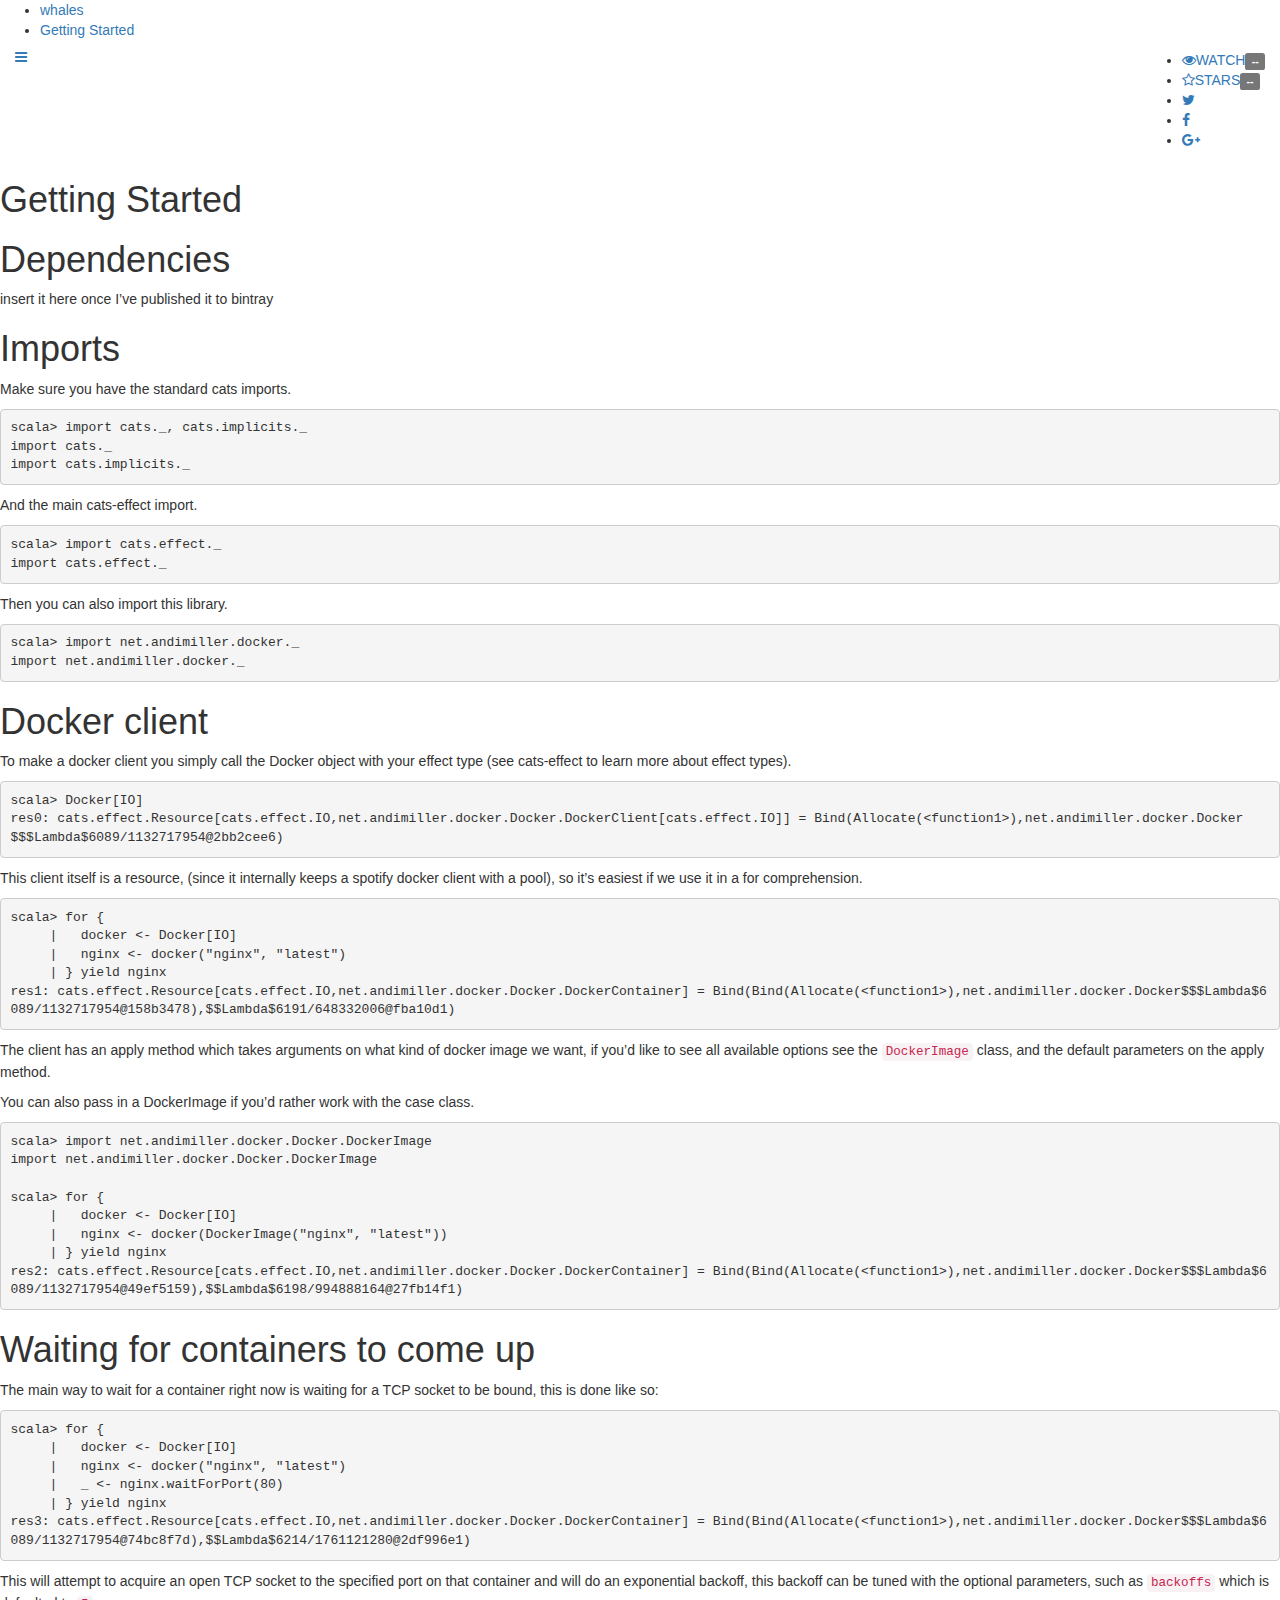
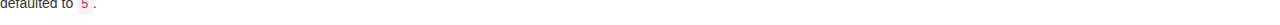
==== getting-started.html @ 912d6c2e "updated site" ====
<html><head><title>whales: Getting Started</title><meta charset="utf-8" /><meta http-equiv="X-UA-Compatible" content="IE=edge,chrome=1" /><meta name="viewport" content="width=device-width, initial-scale=1.0" /><meta name="author" content="Andi Miller" /><meta name="description" content="Cats-based Docker Client" /><meta name="og:image" content="/whales/img/poster.png" /><meta name="image" property="og:image" content="/whales/img/poster.png" /><meta name="og:title" content="whales: Getting Started" /><meta name="title" property="og:title" content="whales: Getting Started" /><meta name="og:site_name" content="whales" /><meta name="og:url" content="http://andimiller.github.io/andimiller/" /><meta name="og:type" content="website" /><meta name="og:description" content="Cats-based Docker Client" /><link rel="icon" type="image/png" href="/whales/img/favicon.png" /><meta name="twitter:title" content="whales: Getting Started" /><meta name="twitter:image" content="http://andimiller.github.io//whales/img/poster.png" /><meta name="twitter:description" content="Cats-based Docker Client" /><meta name="twitter:card" content="summary_large_image" /><link rel="icon" type="image/png" sizes="16x16" href="/whales/img/favicon16x16.png" /><link rel="icon" type="image/png" sizes="24x24" href="/whales/img/favicon24x24.png" /><link rel="icon" type="image/png" sizes="32x32" href="/whales/img/favicon32x32.png" /><link rel="icon" type="image/png" sizes="48x48" href="/whales/img/favicon48x48.png" /><link rel="icon" type="image/png" sizes="57x57" href="/whales/img/favicon57x57.png" /><link rel="icon" type="image/png" sizes="60x60" href="/whales/img/favicon60x60.png" /><link rel="icon" type="image/png" sizes="64x64" href="/whales/img/favicon64x64.png" /><link rel="icon" type="image/png" sizes="70x70" href="/whales/img/favicon70x70.png" /><link rel="icon" type="image/png" sizes="72x72" href="/whales/img/favicon72x72.png" /><link rel="icon" type="image/png" sizes="76x76" href="/whales/img/favicon76x76.png" /><link rel="icon" type="image/png" sizes="96x96" href="/whales/img/favicon96x96.png" /><link rel="icon" type="image/png" sizes="114x114" href="/whales/img/favicon114x114.png" /><link rel="icon" type="image/png" sizes="120x120" href="/whales/img/favicon120x120.png" /><link rel="icon" type="image/png" sizes="128x128" href="/whales/img/favicon128x128.png" /><link rel="icon" type="image/png" sizes="144x144" href="/whales/img/favicon144x144.png" /><link rel="icon" type="image/png" sizes="150x150" href="/whales/img/favicon150x150.png" /><link rel="icon" type="image/png" sizes="152x152" href="/whales/img/favicon152x152.png" /><link rel="icon" type="image/png" sizes="196x196" href="/whales/img/favicon196x196.png" /><link rel="icon" type="image/png" sizes="310x310" href="/whales/img/favicon310x310.png" /><link rel="icon" type="image/png" sizes="310x150" href="/whales/img/favicon310x150.png" /><link rel="stylesheet" href="https://maxcdn.bootstrapcdn.com/bootstrap/3.3.7/css/bootstrap.min.css" /><link rel="stylesheet" href="https://maxcdn.bootstrapcdn.com/font-awesome/4.7.0/css/font-awesome.min.css" /><link rel="stylesheet" href="/whales/highlight/styles/default.css" /><link rel="stylesheet" href="/whales/css/style.css" /><link rel="stylesheet" href="/whales/css/palette.css" /><link rel="stylesheet" href="/whales/css/codemirror.css" /><link rel="stylesheet" href="/whales/css/override.css" /><link rel="stylesheet" href="/whales/css/toc.css" /></head><body class="docs"><div id="wrapper"><div id="sidebar-wrapper"><ul id="sidebar" class="sidebar-nav"><li class="sidebar-brand"><a href="/whales/" class="brand"><div class="brand-wrapper"><span>whales</span></div></a></li> <li><a href="/whales/getting-started.html" class=" active ">Getting Started</a></li></ul></div><div id="page-content-wrapper"><div class="nav"><div class="container-fluid"><div class="row"><div class="col-lg-12"><div class="action-menu pull-left clearfix"><a href="#menu-toggle" id="menu-toggle"><i class="fa fa-bars" aria-hidden="true"></i></a></div><ul class="pull-right"><li id="gh-eyes-item" class="hidden-xs"><a href="https://github.com/andimiller/whales"><i class="fa fa-eye"></i><span>WATCH<span id="eyes" class="label label-default">--</span></span></a></li><li id="gh-stars-item" class="hidden-xs"><a href="https://github.com/andimiller/whales"><i class="fa fa-star-o"></i><span>STARS<span id="stars" class="label label-default">--</span></span></a></li><li><a href="#" onclick="shareSiteTwitter('whales Cats-based Docker Client');"><i class="fa fa-twitter"></i></a></li><li><a href="#" onclick="shareSiteFacebook('whales Cats-based Docker Client');"><i class="fa fa-facebook"></i></a></li><li><a href="#" onclick="shareSiteGoogle();"><i class="fa fa-google-plus"></i></a></li></ul></div></div></div></div><div id="content" data-github-owner="andimiller" data-github-repo="whales"><div class="content-wrapper"><section><h1>Getting Started</h1>

<nav role="navigation" id="toc"></nav>

<h1 id="dependencies">Dependencies</h1>

<p>insert it here once I’ve published it to bintray</p>

<h1 id="imports">Imports</h1>

<p>Make sure you have the standard cats imports.</p>

<div class="language-scala highlighter-rouge"><div class="highlight"><pre class="highlight"><code><span class="n">scala</span><span class="o">&gt;</span> <span class="k">import</span> <span class="nn">cats._</span><span class="o">,</span> <span class="n">cats</span><span class="o">.</span><span class="n">implicits</span><span class="o">.</span><span class="k">_</span>
<span class="k">import</span> <span class="nn">cats._</span>
<span class="k">import</span> <span class="nn">cats.implicits._</span>
</code></pre></div></div>

<p>And the main cats-effect import.</p>

<div class="language-scala highlighter-rouge"><div class="highlight"><pre class="highlight"><code><span class="n">scala</span><span class="o">&gt;</span> <span class="k">import</span> <span class="nn">cats.effect._</span>
<span class="k">import</span> <span class="nn">cats.effect._</span>
</code></pre></div></div>

<p>Then you can also import this library.</p>

<div class="language-scala highlighter-rouge"><div class="highlight"><pre class="highlight"><code><span class="n">scala</span><span class="o">&gt;</span> <span class="k">import</span> <span class="nn">net.andimiller.docker._</span>
<span class="k">import</span> <span class="nn">net.andimiller.docker._</span>
</code></pre></div></div>

<h1 id="docker-client">Docker client</h1>

<p>To make a docker client you simply call the Docker object with your effect type (see cats-effect to learn more about effect types).</p>

<div class="language-scala highlighter-rouge"><div class="highlight"><pre class="highlight"><code><span class="n">scala</span><span class="o">&gt;</span> <span class="nc">Docker</span><span class="o">[</span><span class="kt">IO</span><span class="o">]</span>
<span class="n">res0</span><span class="k">:</span> <span class="kt">cats.effect.Resource</span><span class="o">[</span><span class="kt">cats.effect.IO</span>,<span class="kt">net.andimiller.docker.Docker.DockerClient</span><span class="o">[</span><span class="kt">cats.effect.IO</span><span class="o">]]</span> <span class="k">=</span> <span class="nc">Bind</span><span class="o">(</span><span class="nc">Allocate</span><span class="o">(&lt;</span><span class="n">function1</span><span class="o">&gt;),</span><span class="n">net</span><span class="o">.</span><span class="n">andimiller</span><span class="o">.</span><span class="n">docker</span><span class="o">.</span><span class="nc">Docker$$$Lambda$6089</span><span class="o">/</span><span class="mi">1132717954</span><span class="k">@</span><span class="mi">2</span><span class="n">bb2cee6</span><span class="o">)</span>
</code></pre></div></div>

<p>This client itself is a resource, (since it internally keeps a spotify docker client with a pool), so it’s easiest if we use it in a for comprehension.</p>

<div class="language-scala highlighter-rouge"><div class="highlight"><pre class="highlight"><code><span class="n">scala</span><span class="o">&gt;</span> <span class="k">for</span> <span class="o">{</span>
     <span class="o">|</span>   <span class="n">docker</span> <span class="k">&lt;-</span> <span class="nc">Docker</span><span class="o">[</span><span class="kt">IO</span><span class="o">]</span>
     <span class="o">|</span>   <span class="n">nginx</span> <span class="k">&lt;-</span> <span class="n">docker</span><span class="o">(</span><span class="s">"nginx"</span><span class="o">,</span> <span class="s">"latest"</span><span class="o">)</span>
     <span class="o">|</span> <span class="o">}</span> <span class="k">yield</span> <span class="n">nginx</span>
<span class="n">res1</span><span class="k">:</span> <span class="kt">cats.effect.Resource</span><span class="o">[</span><span class="kt">cats.effect.IO</span>,<span class="kt">net.andimiller.docker.Docker.DockerContainer</span><span class="o">]</span> <span class="k">=</span> <span class="nc">Bind</span><span class="o">(</span><span class="nc">Bind</span><span class="o">(</span><span class="nc">Allocate</span><span class="o">(&lt;</span><span class="n">function1</span><span class="o">&gt;),</span><span class="n">net</span><span class="o">.</span><span class="n">andimiller</span><span class="o">.</span><span class="n">docker</span><span class="o">.</span><span class="nc">Docker$$$Lambda$6089</span><span class="o">/</span><span class="mi">1132717954</span><span class="k">@</span><span class="mi">158</span><span class="n">b3478</span><span class="o">),</span><span class="nc">$$Lambda$6191</span><span class="o">/</span><span class="mi">648332006</span><span class="nd">@fba10d1</span><span class="o">)</span>
</code></pre></div></div>

<p>The client has an apply method which takes arguments on what kind of docker image we want, if you’d like to see all available options see the <code class="highlighter-rouge">DockerImage</code> class, and the default parameters on the apply method.</p>

<p>You can also pass in a DockerImage if you’d rather work with the case class.</p>

<div class="language-scala highlighter-rouge"><div class="highlight"><pre class="highlight"><code><span class="n">scala</span><span class="o">&gt;</span> <span class="k">import</span> <span class="nn">net.andimiller.docker.Docker.DockerImage</span>
<span class="k">import</span> <span class="nn">net.andimiller.docker.Docker.DockerImage</span>

<span class="n">scala</span><span class="o">&gt;</span> <span class="k">for</span> <span class="o">{</span>
     <span class="o">|</span>   <span class="n">docker</span> <span class="k">&lt;-</span> <span class="nc">Docker</span><span class="o">[</span><span class="kt">IO</span><span class="o">]</span>
     <span class="o">|</span>   <span class="n">nginx</span> <span class="k">&lt;-</span> <span class="n">docker</span><span class="o">(</span><span class="nc">DockerImage</span><span class="o">(</span><span class="s">"nginx"</span><span class="o">,</span> <span class="s">"latest"</span><span class="o">))</span>
     <span class="o">|</span> <span class="o">}</span> <span class="k">yield</span> <span class="n">nginx</span>
<span class="n">res2</span><span class="k">:</span> <span class="kt">cats.effect.Resource</span><span class="o">[</span><span class="kt">cats.effect.IO</span>,<span class="kt">net.andimiller.docker.Docker.DockerContainer</span><span class="o">]</span> <span class="k">=</span> <span class="nc">Bind</span><span class="o">(</span><span class="nc">Bind</span><span class="o">(</span><span class="nc">Allocate</span><span class="o">(&lt;</span><span class="n">function1</span><span class="o">&gt;),</span><span class="n">net</span><span class="o">.</span><span class="n">andimiller</span><span class="o">.</span><span class="n">docker</span><span class="o">.</span><span class="nc">Docker$$$Lambda$6089</span><span class="o">/</span><span class="mi">1132717954</span><span class="k">@</span><span class="mi">49</span><span class="n">ef5159</span><span class="o">),</span><span class="nc">$$Lambda$6198</span><span class="o">/</span><span class="mi">994888164</span><span class="k">@</span><span class="mf">27f</span><span class="n">b14f1</span><span class="o">)</span>
</code></pre></div></div>

<h1 id="waiting-for-containers-to-come-up">Waiting for containers to come up</h1>

<p>The main way to wait for a container right now is waiting for a TCP socket to be bound, this is done like so:</p>

<div class="language-scala highlighter-rouge"><div class="highlight"><pre class="highlight"><code><span class="n">scala</span><span class="o">&gt;</span> <span class="k">for</span> <span class="o">{</span>
     <span class="o">|</span>   <span class="n">docker</span> <span class="k">&lt;-</span> <span class="nc">Docker</span><span class="o">[</span><span class="kt">IO</span><span class="o">]</span>
     <span class="o">|</span>   <span class="n">nginx</span> <span class="k">&lt;-</span> <span class="n">docker</span><span class="o">(</span><span class="s">"nginx"</span><span class="o">,</span> <span class="s">"latest"</span><span class="o">)</span>
     <span class="o">|</span>   <span class="k">_</span> <span class="k">&lt;-</span> <span class="n">nginx</span><span class="o">.</span><span class="n">waitForPort</span><span class="o">(</span><span class="mi">80</span><span class="o">)</span>
     <span class="o">|</span> <span class="o">}</span> <span class="k">yield</span> <span class="n">nginx</span>
<span class="n">res3</span><span class="k">:</span> <span class="kt">cats.effect.Resource</span><span class="o">[</span><span class="kt">cats.effect.IO</span>,<span class="kt">net.andimiller.docker.Docker.DockerContainer</span><span class="o">]</span> <span class="k">=</span> <span class="nc">Bind</span><span class="o">(</span><span class="nc">Bind</span><span class="o">(</span><span class="nc">Allocate</span><span class="o">(&lt;</span><span class="n">function1</span><span class="o">&gt;),</span><span class="n">net</span><span class="o">.</span><span class="n">andimiller</span><span class="o">.</span><span class="n">docker</span><span class="o">.</span><span class="nc">Docker$$$Lambda$6089</span><span class="o">/</span><span class="mi">1132717954</span><span class="k">@</span><span class="mi">74</span><span class="n">bc8f7d</span><span class="o">),</span><span class="nc">$$Lambda$6214</span><span class="o">/</span><span class="mi">1761121280</span><span class="k">@</span><span class="mf">2d</span><span class="n">f996e1</span><span class="o">)</span>
</code></pre></div></div>

<p>This will attempt to acquire an open TCP socket to the specified port on that container and will do an exponential backoff, this backoff can be tuned with the optional parameters, such as <code class="highlighter-rouge">backoffs</code> which is defaulted to <code class="highlighter-rouge">5</code>.</p>


<link rel="stylesheet" type="text/css" href="/whales/css/toc.css"></link>
<script type="text/javascript" src="/whales/js/toc.js"></script>
</section></div></div></div></div><script src="https://cdnjs.cloudflare.com/ajax/libs/jquery/1.11.3/jquery.min.js"></script><script src="https://cdnjs.cloudflare.com/ajax/libs/twitter-bootstrap/3.3.7/js/bootstrap.min.js"></script><script src="/whales/highlight/highlight.pack.js"></script><script>hljs.configure({languages:['scala','java','bash']});
hljs.initHighlighting();
              </script><script src="/whales/js/toc.js"></script><script>((window.gitter = {}).chat = {}).options = {
room: 'andimiller/whales'};</script><script src="https://sidecar.gitter.im/dist/sidecar.v1.js"></script><script src="/whales/js/main.js"></script></body></html>
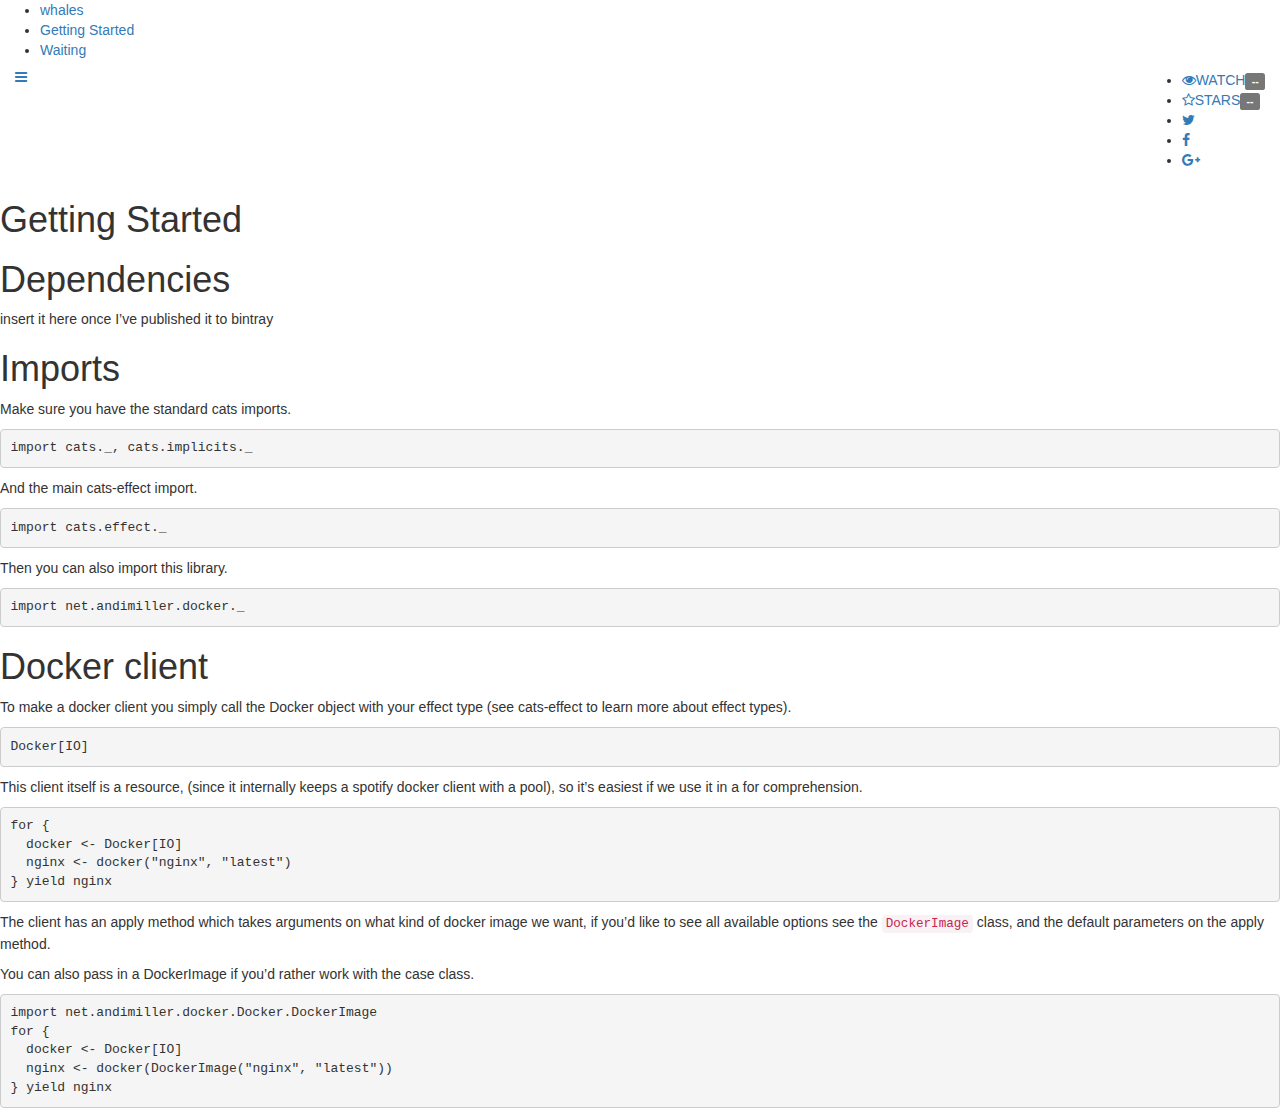
==== commit a9bae668: "updated site" ====
--- a/getting-started.html
+++ b/getting-started.html
@@ -1,4 +1,4 @@
-<html><head><title>whales: Getting Started</title><meta charset="utf-8" /><meta http-equiv="X-UA-Compatible" content="IE=edge,chrome=1" /><meta name="viewport" content="width=device-width, initial-scale=1.0" /><meta name="author" content="Andi Miller" /><meta name="description" content="Cats-based Docker Client" /><meta name="og:image" content="/whales/img/poster.png" /><meta name="image" property="og:image" content="/whales/img/poster.png" /><meta name="og:title" content="whales: Getting Started" /><meta name="title" property="og:title" content="whales: Getting Started" /><meta name="og:site_name" content="whales" /><meta name="og:url" content="http://andimiller.github.io/andimiller/" /><meta name="og:type" content="website" /><meta name="og:description" content="Cats-based Docker Client" /><link rel="icon" type="image/png" href="/whales/img/favicon.png" /><meta name="twitter:title" content="whales: Getting Started" /><meta name="twitter:image" content="http://andimiller.github.io//whales/img/poster.png" /><meta name="twitter:description" content="Cats-based Docker Client" /><meta name="twitter:card" content="summary_large_image" /><link rel="icon" type="image/png" sizes="16x16" href="/whales/img/favicon16x16.png" /><link rel="icon" type="image/png" sizes="24x24" href="/whales/img/favicon24x24.png" /><link rel="icon" type="image/png" sizes="32x32" href="/whales/img/favicon32x32.png" /><link rel="icon" type="image/png" sizes="48x48" href="/whales/img/favicon48x48.png" /><link rel="icon" type="image/png" sizes="57x57" href="/whales/img/favicon57x57.png" /><link rel="icon" type="image/png" sizes="60x60" href="/whales/img/favicon60x60.png" /><link rel="icon" type="image/png" sizes="64x64" href="/whales/img/favicon64x64.png" /><link rel="icon" type="image/png" sizes="70x70" href="/whales/img/favicon70x70.png" /><link rel="icon" type="image/png" sizes="72x72" href="/whales/img/favicon72x72.png" /><link rel="icon" type="image/png" sizes="76x76" href="/whales/img/favicon76x76.png" /><link rel="icon" type="image/png" sizes="96x96" href="/whales/img/favicon96x96.png" /><link rel="icon" type="image/png" sizes="114x114" href="/whales/img/favicon114x114.png" /><link rel="icon" type="image/png" sizes="120x120" href="/whales/img/favicon120x120.png" /><link rel="icon" type="image/png" sizes="128x128" href="/whales/img/favicon128x128.png" /><link rel="icon" type="image/png" sizes="144x144" href="/whales/img/favicon144x144.png" /><link rel="icon" type="image/png" sizes="150x150" href="/whales/img/favicon150x150.png" /><link rel="icon" type="image/png" sizes="152x152" href="/whales/img/favicon152x152.png" /><link rel="icon" type="image/png" sizes="196x196" href="/whales/img/favicon196x196.png" /><link rel="icon" type="image/png" sizes="310x310" href="/whales/img/favicon310x310.png" /><link rel="icon" type="image/png" sizes="310x150" href="/whales/img/favicon310x150.png" /><link rel="stylesheet" href="https://maxcdn.bootstrapcdn.com/bootstrap/3.3.7/css/bootstrap.min.css" /><link rel="stylesheet" href="https://maxcdn.bootstrapcdn.com/font-awesome/4.7.0/css/font-awesome.min.css" /><link rel="stylesheet" href="/whales/highlight/styles/default.css" /><link rel="stylesheet" href="/whales/css/style.css" /><link rel="stylesheet" href="/whales/css/palette.css" /><link rel="stylesheet" href="/whales/css/codemirror.css" /><link rel="stylesheet" href="/whales/css/override.css" /><link rel="stylesheet" href="/whales/css/toc.css" /></head><body class="docs"><div id="wrapper"><div id="sidebar-wrapper"><ul id="sidebar" class="sidebar-nav"><li class="sidebar-brand"><a href="/whales/" class="brand"><div class="brand-wrapper"><span>whales</span></div></a></li> <li><a href="/whales/getting-started.html" class=" active ">Getting Started</a></li></ul></div><div id="page-content-wrapper"><div class="nav"><div class="container-fluid"><div class="row"><div class="col-lg-12"><div class="action-menu pull-left clearfix"><a href="#menu-toggle" id="menu-toggle"><i class="fa fa-bars" aria-hidden="true"></i></a></div><ul class="pull-right"><li id="gh-eyes-item" class="hidden-xs"><a href="https://github.com/andimiller/whales"><i class="fa fa-eye"></i><span>WATCH<span id="eyes" class="label label-default">--</span></span></a></li><li id="gh-stars-item" class="hidden-xs"><a href="https://github.com/andimiller/whales"><i class="fa fa-star-o"></i><span>STARS<span id="stars" class="label label-default">--</span></span></a></li><li><a href="#" onclick="shareSiteTwitter('whales Cats-based Docker Client');"><i class="fa fa-twitter"></i></a></li><li><a href="#" onclick="shareSiteFacebook('whales Cats-based Docker Client');"><i class="fa fa-facebook"></i></a></li><li><a href="#" onclick="shareSiteGoogle();"><i class="fa fa-google-plus"></i></a></li></ul></div></div></div></div><div id="content" data-github-owner="andimiller" data-github-repo="whales"><div class="content-wrapper"><section><h1>Getting Started</h1>
+<html><head><title>whales: Getting Started</title><meta charset="utf-8" /><meta http-equiv="X-UA-Compatible" content="IE=edge,chrome=1" /><meta name="viewport" content="width=device-width, initial-scale=1.0" /><meta name="author" content="Andi Miller" /><meta name="description" content="Cats-based Docker Client" /><meta name="og:image" content="/whales/img/poster.png" /><meta name="image" property="og:image" content="/whales/img/poster.png" /><meta name="og:title" content="whales: Getting Started" /><meta name="title" property="og:title" content="whales: Getting Started" /><meta name="og:site_name" content="whales" /><meta name="og:url" content="http://andimiller.github.io/andimiller/" /><meta name="og:type" content="website" /><meta name="og:description" content="Cats-based Docker Client" /><link rel="icon" type="image/png" href="/whales/img/favicon.png" /><meta name="twitter:title" content="whales: Getting Started" /><meta name="twitter:image" content="http://andimiller.github.io//whales/img/poster.png" /><meta name="twitter:description" content="Cats-based Docker Client" /><meta name="twitter:card" content="summary_large_image" /><link rel="icon" type="image/png" sizes="16x16" href="/whales/img/favicon16x16.png" /><link rel="icon" type="image/png" sizes="24x24" href="/whales/img/favicon24x24.png" /><link rel="icon" type="image/png" sizes="32x32" href="/whales/img/favicon32x32.png" /><link rel="icon" type="image/png" sizes="48x48" href="/whales/img/favicon48x48.png" /><link rel="icon" type="image/png" sizes="57x57" href="/whales/img/favicon57x57.png" /><link rel="icon" type="image/png" sizes="60x60" href="/whales/img/favicon60x60.png" /><link rel="icon" type="image/png" sizes="64x64" href="/whales/img/favicon64x64.png" /><link rel="icon" type="image/png" sizes="70x70" href="/whales/img/favicon70x70.png" /><link rel="icon" type="image/png" sizes="72x72" href="/whales/img/favicon72x72.png" /><link rel="icon" type="image/png" sizes="76x76" href="/whales/img/favicon76x76.png" /><link rel="icon" type="image/png" sizes="96x96" href="/whales/img/favicon96x96.png" /><link rel="icon" type="image/png" sizes="114x114" href="/whales/img/favicon114x114.png" /><link rel="icon" type="image/png" sizes="120x120" href="/whales/img/favicon120x120.png" /><link rel="icon" type="image/png" sizes="128x128" href="/whales/img/favicon128x128.png" /><link rel="icon" type="image/png" sizes="144x144" href="/whales/img/favicon144x144.png" /><link rel="icon" type="image/png" sizes="150x150" href="/whales/img/favicon150x150.png" /><link rel="icon" type="image/png" sizes="152x152" href="/whales/img/favicon152x152.png" /><link rel="icon" type="image/png" sizes="196x196" href="/whales/img/favicon196x196.png" /><link rel="icon" type="image/png" sizes="310x310" href="/whales/img/favicon310x310.png" /><link rel="icon" type="image/png" sizes="310x150" href="/whales/img/favicon310x150.png" /><link rel="stylesheet" href="https://maxcdn.bootstrapcdn.com/bootstrap/3.3.7/css/bootstrap.min.css" /><link rel="stylesheet" href="https://maxcdn.bootstrapcdn.com/font-awesome/4.7.0/css/font-awesome.min.css" /><link rel="stylesheet" href="/whales/highlight/styles/default.css" /><link rel="stylesheet" href="/whales/css/style.css" /><link rel="stylesheet" href="/whales/css/palette.css" /><link rel="stylesheet" href="/whales/css/codemirror.css" /><link rel="stylesheet" href="/whales/css/override.css" /><link rel="stylesheet" href="/whales/css/toc.css" /></head><body class="docs"><div id="wrapper"><div id="sidebar-wrapper"><ul id="sidebar" class="sidebar-nav"><li class="sidebar-brand"><a href="/whales/" class="brand"><div class="brand-wrapper"><span>whales</span></div></a></li> <li><a href="/whales/getting-started.html" class=" active ">Getting Started</a></li> <li><a href="/whales/waiting.html" class="">Waiting</a></li></ul></div><div id="page-content-wrapper"><div class="nav"><div class="container-fluid"><div class="row"><div class="col-lg-12"><div class="action-menu pull-left clearfix"><a href="#menu-toggle" id="menu-toggle"><i class="fa fa-bars" aria-hidden="true"></i></a></div><ul class="pull-right"><li id="gh-eyes-item" class="hidden-xs"><a href="https://github.com/andimiller/whales"><i class="fa fa-eye"></i><span>WATCH<span id="eyes" class="label label-default">--</span></span></a></li><li id="gh-stars-item" class="hidden-xs"><a href="https://github.com/andimiller/whales"><i class="fa fa-star-o"></i><span>STARS<span id="stars" class="label label-default">--</span></span></a></li><li><a href="#" onclick="shareSiteTwitter('whales Cats-based Docker Client');"><i class="fa fa-twitter"></i></a></li><li><a href="#" onclick="shareSiteFacebook('whales Cats-based Docker Client');"><i class="fa fa-facebook"></i></a></li><li><a href="#" onclick="shareSiteGoogle();"><i class="fa fa-google-plus"></i></a></li></ul></div></div></div></div><div id="content" data-github-owner="andimiller" data-github-repo="whales"><div class="content-wrapper"><section><h1>Getting Started</h1>
 
 <nav role="navigation" id="toc"></nav>
 
@@ -10,67 +10,44 @@
 
 <p>Make sure you have the standard cats imports.</p>
 
-<div class="language-scala highlighter-rouge"><div class="highlight"><pre class="highlight"><code><span class="n">scala</span><span class="o">&gt;</span> <span class="k">import</span> <span class="nn">cats._</span><span class="o">,</span> <span class="n">cats</span><span class="o">.</span><span class="n">implicits</span><span class="o">.</span><span class="k">_</span>
-<span class="k">import</span> <span class="nn">cats._</span>
-<span class="k">import</span> <span class="nn">cats.implicits._</span>
+<div class="language-scala highlighter-rouge"><div class="highlight"><pre class="highlight"><code><span class="k">import</span> <span class="nn">cats._</span><span class="o">,</span> <span class="n">cats</span><span class="o">.</span><span class="n">implicits</span><span class="o">.</span><span class="k">_</span>
 </code></pre></div></div>
 
 <p>And the main cats-effect import.</p>
 
-<div class="language-scala highlighter-rouge"><div class="highlight"><pre class="highlight"><code><span class="n">scala</span><span class="o">&gt;</span> <span class="k">import</span> <span class="nn">cats.effect._</span>
-<span class="k">import</span> <span class="nn">cats.effect._</span>
+<div class="language-scala highlighter-rouge"><div class="highlight"><pre class="highlight"><code><span class="k">import</span> <span class="nn">cats.effect._</span>
 </code></pre></div></div>
 
 <p>Then you can also import this library.</p>
 
-<div class="language-scala highlighter-rouge"><div class="highlight"><pre class="highlight"><code><span class="n">scala</span><span class="o">&gt;</span> <span class="k">import</span> <span class="nn">net.andimiller.docker._</span>
-<span class="k">import</span> <span class="nn">net.andimiller.docker._</span>
+<div class="language-scala highlighter-rouge"><div class="highlight"><pre class="highlight"><code><span class="k">import</span> <span class="nn">net.andimiller.docker._</span>
 </code></pre></div></div>
 
 <h1 id="docker-client">Docker client</h1>
 
 <p>To make a docker client you simply call the Docker object with your effect type (see cats-effect to learn more about effect types).</p>
 
-<div class="language-scala highlighter-rouge"><div class="highlight"><pre class="highlight"><code><span class="n">scala</span><span class="o">&gt;</span> <span class="nc">Docker</span><span class="o">[</span><span class="kt">IO</span><span class="o">]</span>
-<span class="n">res0</span><span class="k">:</span> <span class="kt">cats.effect.Resource</span><span class="o">[</span><span class="kt">cats.effect.IO</span>,<span class="kt">net.andimiller.docker.Docker.DockerClient</span><span class="o">[</span><span class="kt">cats.effect.IO</span><span class="o">]]</span> <span class="k">=</span> <span class="nc">Bind</span><span class="o">(</span><span class="nc">Allocate</span><span class="o">(&lt;</span><span class="n">function1</span><span class="o">&gt;),</span><span class="n">net</span><span class="o">.</span><span class="n">andimiller</span><span class="o">.</span><span class="n">docker</span><span class="o">.</span><span class="nc">Docker$$$Lambda$6089</span><span class="o">/</span><span class="mi">1132717954</span><span class="k">@</span><span class="mi">2</span><span class="n">bb2cee6</span><span class="o">)</span>
+<div class="language-scala highlighter-rouge"><div class="highlight"><pre class="highlight"><code><span class="nc">Docker</span><span class="o">[</span><span class="kt">IO</span><span class="o">]</span>
 </code></pre></div></div>
 
 <p>This client itself is a resource, (since it internally keeps a spotify docker client with a pool), so it’s easiest if we use it in a for comprehension.</p>
 
-<div class="language-scala highlighter-rouge"><div class="highlight"><pre class="highlight"><code><span class="n">scala</span><span class="o">&gt;</span> <span class="k">for</span> <span class="o">{</span>
-     <span class="o">|</span>   <span class="n">docker</span> <span class="k">&lt;-</span> <span class="nc">Docker</span><span class="o">[</span><span class="kt">IO</span><span class="o">]</span>
-     <span class="o">|</span>   <span class="n">nginx</span> <span class="k">&lt;-</span> <span class="n">docker</span><span class="o">(</span><span class="s">"nginx"</span><span class="o">,</span> <span class="s">"latest"</span><span class="o">)</span>
-     <span class="o">|</span> <span class="o">}</span> <span class="k">yield</span> <span class="n">nginx</span>
-<span class="n">res1</span><span class="k">:</span> <span class="kt">cats.effect.Resource</span><span class="o">[</span><span class="kt">cats.effect.IO</span>,<span class="kt">net.andimiller.docker.Docker.DockerContainer</span><span class="o">]</span> <span class="k">=</span> <span class="nc">Bind</span><span class="o">(</span><span class="nc">Bind</span><span class="o">(</span><span class="nc">Allocate</span><span class="o">(&lt;</span><span class="n">function1</span><span class="o">&gt;),</span><span class="n">net</span><span class="o">.</span><span class="n">andimiller</span><span class="o">.</span><span class="n">docker</span><span class="o">.</span><span class="nc">Docker$$$Lambda$6089</span><span class="o">/</span><span class="mi">1132717954</span><span class="k">@</span><span class="mi">158</span><span class="n">b3478</span><span class="o">),</span><span class="nc">$$Lambda$6191</span><span class="o">/</span><span class="mi">648332006</span><span class="nd">@fba10d1</span><span class="o">)</span>
+<div class="language-scala highlighter-rouge"><div class="highlight"><pre class="highlight"><code><span class="k">for</span> <span class="o">{</span>
+  <span class="n">docker</span> <span class="k">&lt;-</span> <span class="nc">Docker</span><span class="o">[</span><span class="kt">IO</span><span class="o">]</span>
+  <span class="n">nginx</span> <span class="k">&lt;-</span> <span class="n">docker</span><span class="o">(</span><span class="s">"nginx"</span><span class="o">,</span> <span class="s">"latest"</span><span class="o">)</span>
+<span class="o">}</span> <span class="k">yield</span> <span class="n">nginx</span>
 </code></pre></div></div>
 
 <p>The client has an apply method which takes arguments on what kind of docker image we want, if you’d like to see all available options see the <code class="highlighter-rouge">DockerImage</code> class, and the default parameters on the apply method.</p>
 
 <p>You can also pass in a DockerImage if you’d rather work with the case class.</p>
 
-<div class="language-scala highlighter-rouge"><div class="highlight"><pre class="highlight"><code><span class="n">scala</span><span class="o">&gt;</span> <span class="k">import</span> <span class="nn">net.andimiller.docker.Docker.DockerImage</span>
-<span class="k">import</span> <span class="nn">net.andimiller.docker.Docker.DockerImage</span>
-
-<span class="n">scala</span><span class="o">&gt;</span> <span class="k">for</span> <span class="o">{</span>
-     <span class="o">|</span>   <span class="n">docker</span> <span class="k">&lt;-</span> <span class="nc">Docker</span><span class="o">[</span><span class="kt">IO</span><span class="o">]</span>
-     <span class="o">|</span>   <span class="n">nginx</span> <span class="k">&lt;-</span> <span class="n">docker</span><span class="o">(</span><span class="nc">DockerImage</span><span class="o">(</span><span class="s">"nginx"</span><span class="o">,</span> <span class="s">"latest"</span><span class="o">))</span>
-     <span class="o">|</span> <span class="o">}</span> <span class="k">yield</span> <span class="n">nginx</span>
-<span class="n">res2</span><span class="k">:</span> <span class="kt">cats.effect.Resource</span><span class="o">[</span><span class="kt">cats.effect.IO</span>,<span class="kt">net.andimiller.docker.Docker.DockerContainer</span><span class="o">]</span> <span class="k">=</span> <span class="nc">Bind</span><span class="o">(</span><span class="nc">Bind</span><span class="o">(</span><span class="nc">Allocate</span><span class="o">(&lt;</span><span class="n">function1</span><span class="o">&gt;),</span><span class="n">net</span><span class="o">.</span><span class="n">andimiller</span><span class="o">.</span><span class="n">docker</span><span class="o">.</span><span class="nc">Docker$$$Lambda$6089</span><span class="o">/</span><span class="mi">1132717954</span><span class="k">@</span><span class="mi">49</span><span class="n">ef5159</span><span class="o">),</span><span class="nc">$$Lambda$6198</span><span class="o">/</span><span class="mi">994888164</span><span class="k">@</span><span class="mf">27f</span><span class="n">b14f1</span><span class="o">)</span>
+<div class="language-scala highlighter-rouge"><div class="highlight"><pre class="highlight"><code><span class="k">import</span> <span class="nn">net.andimiller.docker.Docker.DockerImage</span>
+<span class="k">for</span> <span class="o">{</span>
+  <span class="n">docker</span> <span class="k">&lt;-</span> <span class="nc">Docker</span><span class="o">[</span><span class="kt">IO</span><span class="o">]</span>
+  <span class="n">nginx</span> <span class="k">&lt;-</span> <span class="n">docker</span><span class="o">(</span><span class="nc">DockerImage</span><span class="o">(</span><span class="s">"nginx"</span><span class="o">,</span> <span class="s">"latest"</span><span class="o">))</span>
+<span class="o">}</span> <span class="k">yield</span> <span class="n">nginx</span>
 </code></pre></div></div>
-
-<h1 id="waiting-for-containers-to-come-up">Waiting for containers to come up</h1>
-
-<p>The main way to wait for a container right now is waiting for a TCP socket to be bound, this is done like so:</p>
-
-<div class="language-scala highlighter-rouge"><div class="highlight"><pre class="highlight"><code><span class="n">scala</span><span class="o">&gt;</span> <span class="k">for</span> <span class="o">{</span>
-     <span class="o">|</span>   <span class="n">docker</span> <span class="k">&lt;-</span> <span class="nc">Docker</span><span class="o">[</span><span class="kt">IO</span><span class="o">]</span>
-     <span class="o">|</span>   <span class="n">nginx</span> <span class="k">&lt;-</span> <span class="n">docker</span><span class="o">(</span><span class="s">"nginx"</span><span class="o">,</span> <span class="s">"latest"</span><span class="o">)</span>
-     <span class="o">|</span>   <span class="k">_</span> <span class="k">&lt;-</span> <span class="n">nginx</span><span class="o">.</span><span class="n">waitForPort</span><span class="o">(</span><span class="mi">80</span><span class="o">)</span>
-     <span class="o">|</span> <span class="o">}</span> <span class="k">yield</span> <span class="n">nginx</span>
-<span class="n">res3</span><span class="k">:</span> <span class="kt">cats.effect.Resource</span><span class="o">[</span><span class="kt">cats.effect.IO</span>,<span class="kt">net.andimiller.docker.Docker.DockerContainer</span><span class="o">]</span> <span class="k">=</span> <span class="nc">Bind</span><span class="o">(</span><span class="nc">Bind</span><span class="o">(</span><span class="nc">Allocate</span><span class="o">(&lt;</span><span class="n">function1</span><span class="o">&gt;),</span><span class="n">net</span><span class="o">.</span><span class="n">andimiller</span><span class="o">.</span><span class="n">docker</span><span class="o">.</span><span class="nc">Docker$$$Lambda$6089</span><span class="o">/</span><span class="mi">1132717954</span><span class="k">@</span><span class="mi">74</span><span class="n">bc8f7d</span><span class="o">),</span><span class="nc">$$Lambda$6214</span><span class="o">/</span><span class="mi">1761121280</span><span class="k">@</span><span class="mf">2d</span><span class="n">f996e1</span><span class="o">)</span>
-</code></pre></div></div>
-
-<p>This will attempt to acquire an open TCP socket to the specified port on that container and will do an exponential backoff, this backoff can be tuned with the optional parameters, such as <code class="highlighter-rouge">backoffs</code> which is defaulted to <code class="highlighter-rouge">5</code>.</p>
 
 
 <link rel="stylesheet" type="text/css" href="/whales/css/toc.css"></link>
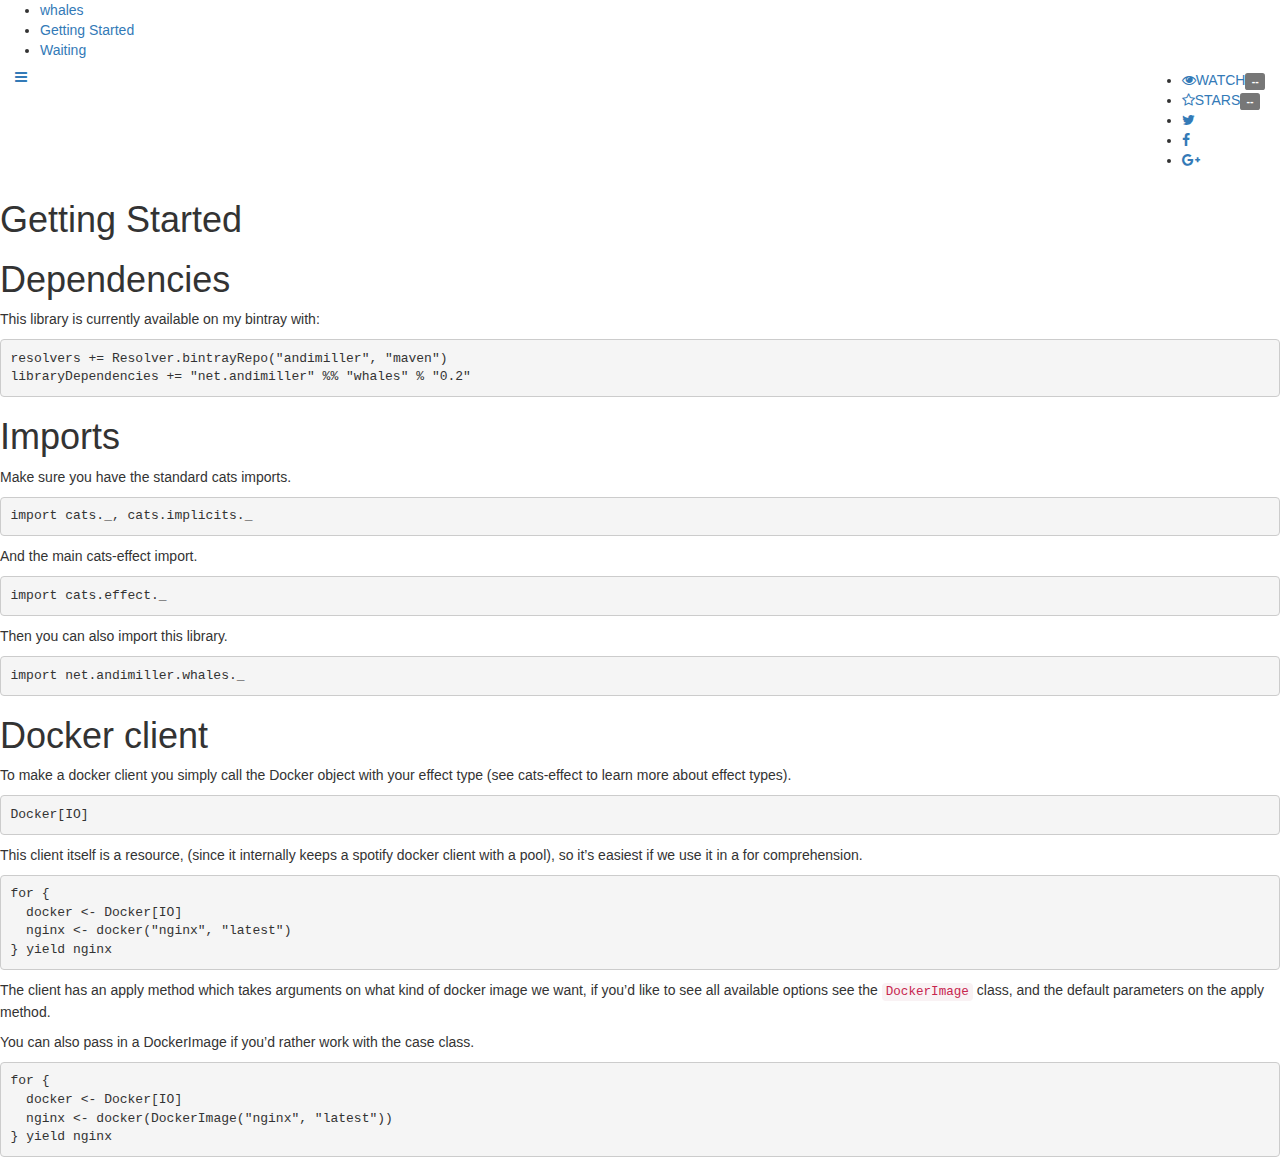
==== commit 64934962: "updated site" ====
--- a/getting-started.html
+++ b/getting-started.html
@@ -4,7 +4,11 @@
 
 <h1 id="dependencies">Dependencies</h1>
 
-<p>insert it here once I’ve published it to bintray</p>
+<p>This library is currently available on my bintray with:</p>
+
+<div class="language-scala highlighter-rouge"><div class="highlight"><pre class="highlight"><code><span class="n">resolvers</span> <span class="o">+=</span> <span class="nc">Resolver</span><span class="o">.</span><span class="n">bintrayRepo</span><span class="o">(</span><span class="s">"andimiller"</span><span class="o">,</span> <span class="s">"maven"</span><span class="o">)</span>
+<span class="n">libraryDependencies</span> <span class="o">+=</span> <span class="s">"net.andimiller"</span> <span class="o">%%</span> <span class="s">"whales"</span> <span class="o">%</span> <span class="s">"0.2"</span>
+</code></pre></div></div>
 
 <h1 id="imports">Imports</h1>
 
@@ -20,7 +24,7 @@
 
 <p>Then you can also import this library.</p>
 
-<div class="language-scala highlighter-rouge"><div class="highlight"><pre class="highlight"><code><span class="k">import</span> <span class="nn">net.andimiller.docker._</span>
+<div class="language-scala highlighter-rouge"><div class="highlight"><pre class="highlight"><code><span class="k">import</span> <span class="nn">net.andimiller.whales._</span>
 </code></pre></div></div>
 
 <h1 id="docker-client">Docker client</h1>
@@ -42,8 +46,7 @@
 
 <p>You can also pass in a DockerImage if you’d rather work with the case class.</p>
 
-<div class="language-scala highlighter-rouge"><div class="highlight"><pre class="highlight"><code><span class="k">import</span> <span class="nn">net.andimiller.docker.Docker.DockerImage</span>
-<span class="k">for</span> <span class="o">{</span>
+<div class="language-scala highlighter-rouge"><div class="highlight"><pre class="highlight"><code><span class="k">for</span> <span class="o">{</span>
   <span class="n">docker</span> <span class="k">&lt;-</span> <span class="nc">Docker</span><span class="o">[</span><span class="kt">IO</span><span class="o">]</span>
   <span class="n">nginx</span> <span class="k">&lt;-</span> <span class="n">docker</span><span class="o">(</span><span class="nc">DockerImage</span><span class="o">(</span><span class="s">"nginx"</span><span class="o">,</span> <span class="s">"latest"</span><span class="o">))</span>
 <span class="o">}</span> <span class="k">yield</span> <span class="n">nginx</span>
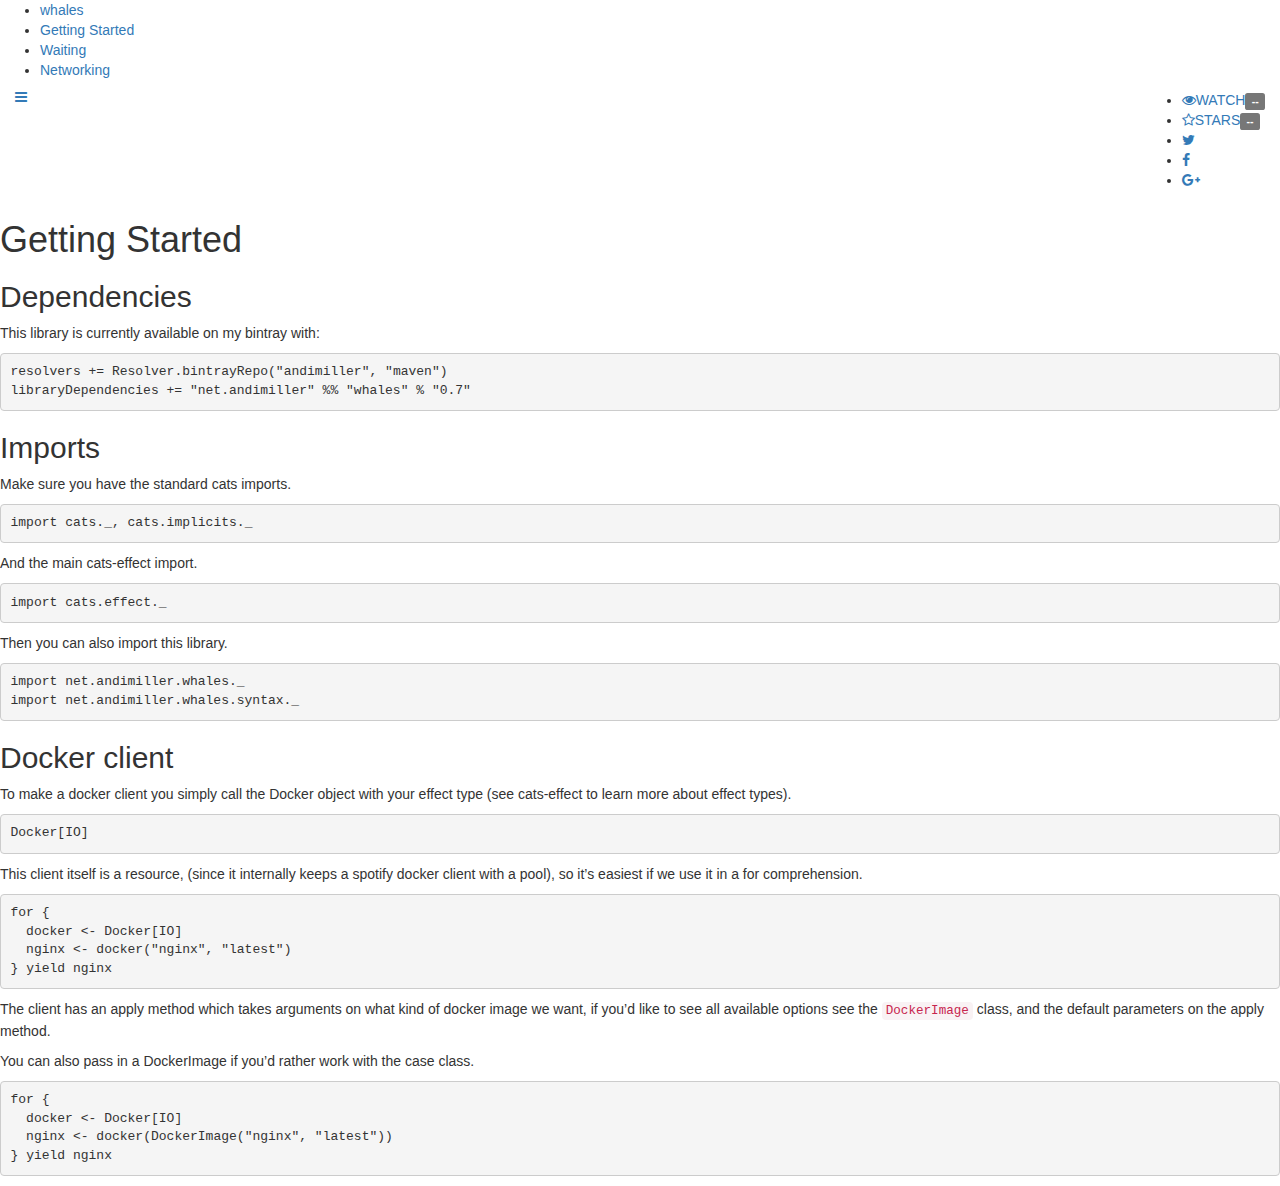
==== commit a4cf38f5: "updated site" ====
--- a/getting-started.html
+++ b/getting-started.html
@@ -1,16 +1,16 @@
-<html><head><title>whales: Getting Started</title><meta charset="utf-8" /><meta http-equiv="X-UA-Compatible" content="IE=edge,chrome=1" /><meta name="viewport" content="width=device-width, initial-scale=1.0" /><meta name="author" content="Andi Miller" /><meta name="description" content="Cats-based Docker Client" /><meta name="og:image" content="/whales/img/poster.png" /><meta name="image" property="og:image" content="/whales/img/poster.png" /><meta name="og:title" content="whales: Getting Started" /><meta name="title" property="og:title" content="whales: Getting Started" /><meta name="og:site_name" content="whales" /><meta name="og:url" content="http://andimiller.github.io/andimiller/" /><meta name="og:type" content="website" /><meta name="og:description" content="Cats-based Docker Client" /><link rel="icon" type="image/png" href="/whales/img/favicon.png" /><meta name="twitter:title" content="whales: Getting Started" /><meta name="twitter:image" content="http://andimiller.github.io//whales/img/poster.png" /><meta name="twitter:description" content="Cats-based Docker Client" /><meta name="twitter:card" content="summary_large_image" /><link rel="icon" type="image/png" sizes="16x16" href="/whales/img/favicon16x16.png" /><link rel="icon" type="image/png" sizes="24x24" href="/whales/img/favicon24x24.png" /><link rel="icon" type="image/png" sizes="32x32" href="/whales/img/favicon32x32.png" /><link rel="icon" type="image/png" sizes="48x48" href="/whales/img/favicon48x48.png" /><link rel="icon" type="image/png" sizes="57x57" href="/whales/img/favicon57x57.png" /><link rel="icon" type="image/png" sizes="60x60" href="/whales/img/favicon60x60.png" /><link rel="icon" type="image/png" sizes="64x64" href="/whales/img/favicon64x64.png" /><link rel="icon" type="image/png" sizes="70x70" href="/whales/img/favicon70x70.png" /><link rel="icon" type="image/png" sizes="72x72" href="/whales/img/favicon72x72.png" /><link rel="icon" type="image/png" sizes="76x76" href="/whales/img/favicon76x76.png" /><link rel="icon" type="image/png" sizes="96x96" href="/whales/img/favicon96x96.png" /><link rel="icon" type="image/png" sizes="114x114" href="/whales/img/favicon114x114.png" /><link rel="icon" type="image/png" sizes="120x120" href="/whales/img/favicon120x120.png" /><link rel="icon" type="image/png" sizes="128x128" href="/whales/img/favicon128x128.png" /><link rel="icon" type="image/png" sizes="144x144" href="/whales/img/favicon144x144.png" /><link rel="icon" type="image/png" sizes="150x150" href="/whales/img/favicon150x150.png" /><link rel="icon" type="image/png" sizes="152x152" href="/whales/img/favicon152x152.png" /><link rel="icon" type="image/png" sizes="196x196" href="/whales/img/favicon196x196.png" /><link rel="icon" type="image/png" sizes="310x310" href="/whales/img/favicon310x310.png" /><link rel="icon" type="image/png" sizes="310x150" href="/whales/img/favicon310x150.png" /><link rel="stylesheet" href="https://maxcdn.bootstrapcdn.com/bootstrap/3.3.7/css/bootstrap.min.css" /><link rel="stylesheet" href="https://maxcdn.bootstrapcdn.com/font-awesome/4.7.0/css/font-awesome.min.css" /><link rel="stylesheet" href="/whales/highlight/styles/default.css" /><link rel="stylesheet" href="/whales/css/style.css" /><link rel="stylesheet" href="/whales/css/palette.css" /><link rel="stylesheet" href="/whales/css/codemirror.css" /><link rel="stylesheet" href="/whales/css/override.css" /><link rel="stylesheet" href="/whales/css/toc.css" /></head><body class="docs"><div id="wrapper"><div id="sidebar-wrapper"><ul id="sidebar" class="sidebar-nav"><li class="sidebar-brand"><a href="/whales/" class="brand"><div class="brand-wrapper"><span>whales</span></div></a></li> <li><a href="/whales/getting-started.html" class=" active ">Getting Started</a></li> <li><a href="/whales/waiting.html" class="">Waiting</a></li></ul></div><div id="page-content-wrapper"><div class="nav"><div class="container-fluid"><div class="row"><div class="col-lg-12"><div class="action-menu pull-left clearfix"><a href="#menu-toggle" id="menu-toggle"><i class="fa fa-bars" aria-hidden="true"></i></a></div><ul class="pull-right"><li id="gh-eyes-item" class="hidden-xs"><a href="https://github.com/andimiller/whales"><i class="fa fa-eye"></i><span>WATCH<span id="eyes" class="label label-default">--</span></span></a></li><li id="gh-stars-item" class="hidden-xs"><a href="https://github.com/andimiller/whales"><i class="fa fa-star-o"></i><span>STARS<span id="stars" class="label label-default">--</span></span></a></li><li><a href="#" onclick="shareSiteTwitter('whales Cats-based Docker Client');"><i class="fa fa-twitter"></i></a></li><li><a href="#" onclick="shareSiteFacebook('whales Cats-based Docker Client');"><i class="fa fa-facebook"></i></a></li><li><a href="#" onclick="shareSiteGoogle();"><i class="fa fa-google-plus"></i></a></li></ul></div></div></div></div><div id="content" data-github-owner="andimiller" data-github-repo="whales"><div class="content-wrapper"><section><h1>Getting Started</h1>
+<html><head><title>whales: Getting Started</title><meta charset="utf-8" /><meta http-equiv="X-UA-Compatible" content="IE=edge,chrome=1" /><meta name="viewport" content="width=device-width, initial-scale=1.0" /><meta name="author" content="Andi Miller" /><meta name="description" content="Cats-based Docker Client" /><meta name="og:image" content="/whales/img/poster.png" /><meta name="image" property="og:image" content="/whales/img/poster.png" /><meta name="og:title" content="whales: Getting Started" /><meta name="title" property="og:title" content="whales: Getting Started" /><meta name="og:site_name" content="whales" /><meta name="og:url" content="http://andimiller.github.io/andimiller/" /><meta name="og:type" content="website" /><meta name="og:description" content="Cats-based Docker Client" /><link rel="icon" type="image/png" href="/whales/img/favicon.png" /><meta name="twitter:title" content="whales: Getting Started" /><meta name="twitter:image" content="http://andimiller.github.io//whales/img/poster.png" /><meta name="twitter:description" content="Cats-based Docker Client" /><meta name="twitter:card" content="summary_large_image" /><link rel="icon" type="image/png" sizes="16x16" href="/whales/img/favicon16x16.png" /><link rel="icon" type="image/png" sizes="24x24" href="/whales/img/favicon24x24.png" /><link rel="icon" type="image/png" sizes="32x32" href="/whales/img/favicon32x32.png" /><link rel="icon" type="image/png" sizes="48x48" href="/whales/img/favicon48x48.png" /><link rel="icon" type="image/png" sizes="57x57" href="/whales/img/favicon57x57.png" /><link rel="icon" type="image/png" sizes="60x60" href="/whales/img/favicon60x60.png" /><link rel="icon" type="image/png" sizes="64x64" href="/whales/img/favicon64x64.png" /><link rel="icon" type="image/png" sizes="70x70" href="/whales/img/favicon70x70.png" /><link rel="icon" type="image/png" sizes="72x72" href="/whales/img/favicon72x72.png" /><link rel="icon" type="image/png" sizes="76x76" href="/whales/img/favicon76x76.png" /><link rel="icon" type="image/png" sizes="96x96" href="/whales/img/favicon96x96.png" /><link rel="icon" type="image/png" sizes="114x114" href="/whales/img/favicon114x114.png" /><link rel="icon" type="image/png" sizes="120x120" href="/whales/img/favicon120x120.png" /><link rel="icon" type="image/png" sizes="128x128" href="/whales/img/favicon128x128.png" /><link rel="icon" type="image/png" sizes="144x144" href="/whales/img/favicon144x144.png" /><link rel="icon" type="image/png" sizes="150x150" href="/whales/img/favicon150x150.png" /><link rel="icon" type="image/png" sizes="152x152" href="/whales/img/favicon152x152.png" /><link rel="icon" type="image/png" sizes="196x196" href="/whales/img/favicon196x196.png" /><link rel="icon" type="image/png" sizes="310x310" href="/whales/img/favicon310x310.png" /><link rel="icon" type="image/png" sizes="310x150" href="/whales/img/favicon310x150.png" /><link rel="stylesheet" href="https://maxcdn.bootstrapcdn.com/bootstrap/3.3.7/css/bootstrap.min.css" /><link rel="stylesheet" href="https://maxcdn.bootstrapcdn.com/font-awesome/4.7.0/css/font-awesome.min.css" /><link rel="stylesheet" href="/whales/highlight/styles/default.css" /><link rel="stylesheet" href="/whales/css/style.css" /><link rel="stylesheet" href="/whales/css/palette.css" /><link rel="stylesheet" href="/whales/css/codemirror.css" /><link rel="stylesheet" href="/whales/css/override.css" /><link rel="stylesheet" href="/whales/css/toc.css" /></head><body class="docs"><div id="wrapper"><div id="sidebar-wrapper"><ul id="sidebar" class="sidebar-nav"><li class="sidebar-brand"><a href="/whales/" class="brand"><div class="brand-wrapper"><span>whales</span></div></a></li> <li><a href="/whales/getting-started.html" class=" active ">Getting Started</a></li> <li><a href="/whales/waiting.html" class="">Waiting</a></li> <li><a href="/whales/networking.html" class="">Networking</a></li></ul></div><div id="page-content-wrapper"><div class="nav"><div class="container-fluid"><div class="row"><div class="col-lg-12"><div class="action-menu pull-left clearfix"><a href="#menu-toggle" id="menu-toggle"><i class="fa fa-bars" aria-hidden="true"></i></a></div><ul class="pull-right"><li id="gh-eyes-item" class="hidden-xs"><a href="https://github.com/andimiller/whales"><i class="fa fa-eye"></i><span>WATCH<span id="eyes" class="label label-default">--</span></span></a></li><li id="gh-stars-item" class="hidden-xs"><a href="https://github.com/andimiller/whales"><i class="fa fa-star-o"></i><span>STARS<span id="stars" class="label label-default">--</span></span></a></li><li><a href="#" onclick="shareSiteTwitter('whales Cats-based Docker Client');"><i class="fa fa-twitter"></i></a></li><li><a href="#" onclick="shareSiteFacebook('whales Cats-based Docker Client');"><i class="fa fa-facebook"></i></a></li><li><a href="#" onclick="shareSiteGoogle();"><i class="fa fa-google-plus"></i></a></li></ul></div></div></div></div><div id="content" data-github-owner="andimiller" data-github-repo="whales"><div class="content-wrapper"><section><h1>Getting Started</h1>
 
 <nav role="navigation" id="toc"></nav>
 
-<h1 id="dependencies">Dependencies</h1>
+<h2 id="dependencies">Dependencies</h2>
 
 <p>This library is currently available on my bintray with:</p>
 
 <div class="language-scala highlighter-rouge"><div class="highlight"><pre class="highlight"><code><span class="n">resolvers</span> <span class="o">+=</span> <span class="nc">Resolver</span><span class="o">.</span><span class="n">bintrayRepo</span><span class="o">(</span><span class="s">"andimiller"</span><span class="o">,</span> <span class="s">"maven"</span><span class="o">)</span>
-<span class="n">libraryDependencies</span> <span class="o">+=</span> <span class="s">"net.andimiller"</span> <span class="o">%%</span> <span class="s">"whales"</span> <span class="o">%</span> <span class="s">"0.2"</span>
+<span class="n">libraryDependencies</span> <span class="o">+=</span> <span class="s">"net.andimiller"</span> <span class="o">%%</span> <span class="s">"whales"</span> <span class="o">%</span> <span class="s">"0.7"</span>
 </code></pre></div></div>
 
-<h1 id="imports">Imports</h1>
+<h2 id="imports">Imports</h2>
 
 <p>Make sure you have the standard cats imports.</p>
 
@@ -25,9 +25,10 @@
 <p>Then you can also import this library.</p>
 
 <div class="language-scala highlighter-rouge"><div class="highlight"><pre class="highlight"><code><span class="k">import</span> <span class="nn">net.andimiller.whales._</span>
+<span class="k">import</span> <span class="nn">net.andimiller.whales.syntax._</span>
 </code></pre></div></div>
 
-<h1 id="docker-client">Docker client</h1>
+<h2 id="docker-client">Docker client</h2>
 
 <p>To make a docker client you simply call the Docker object with your effect type (see cats-effect to learn more about effect types).</p>
 
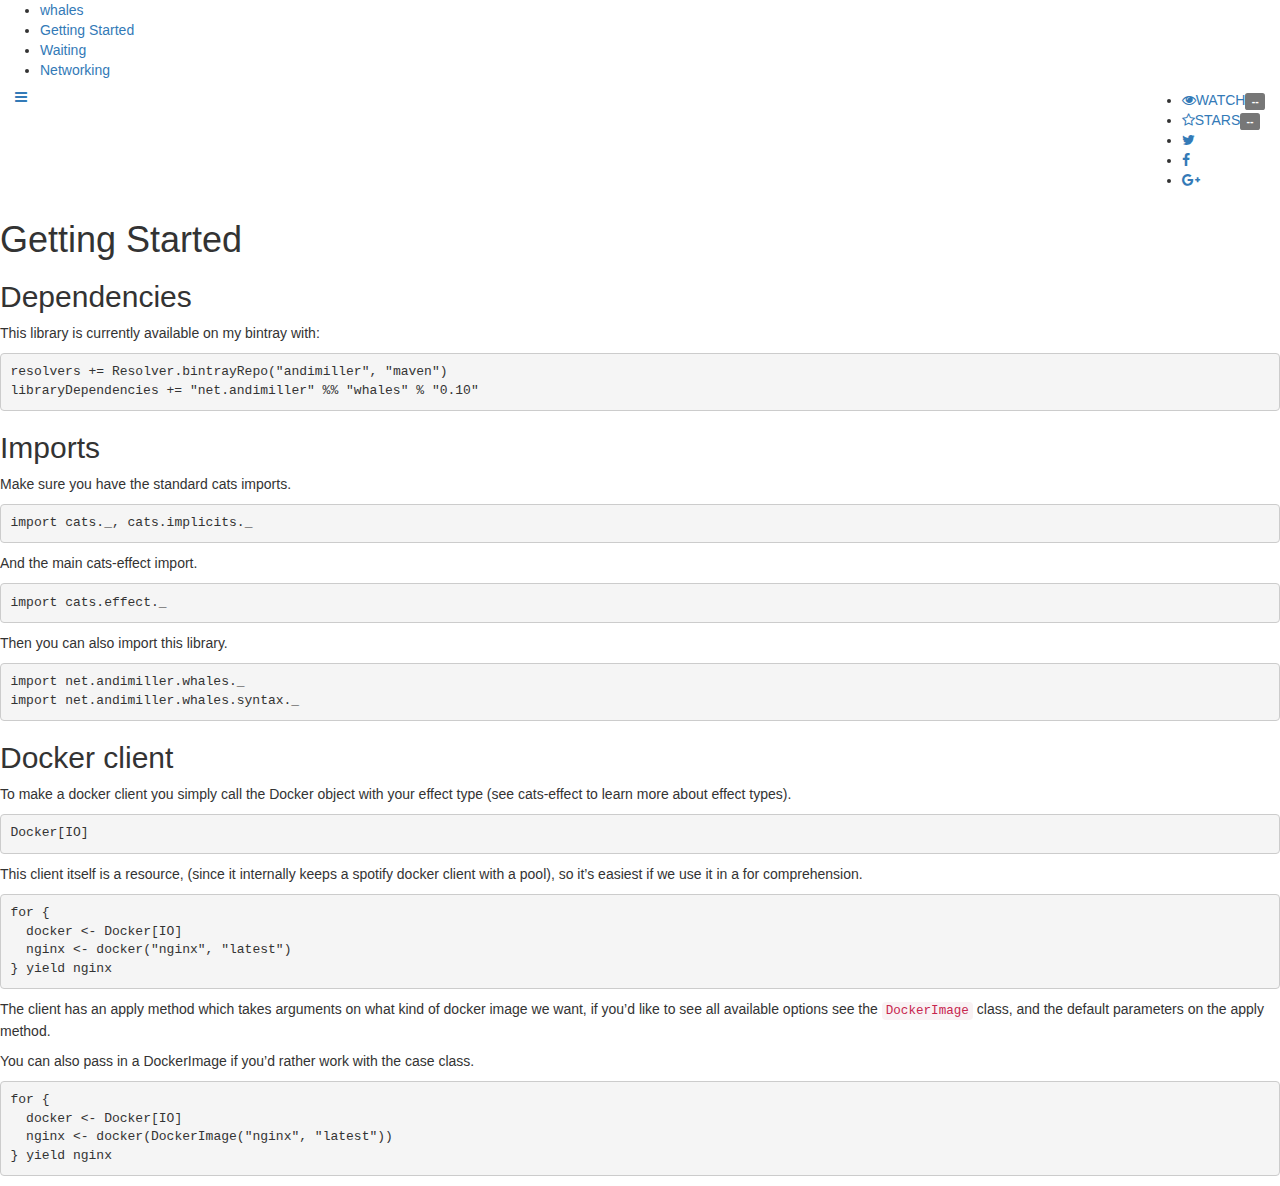
==== commit 404bd9d9: "updated site" ====
--- a/getting-started.html
+++ b/getting-started.html
@@ -7,7 +7,7 @@
 <p>This library is currently available on my bintray with:</p>
 
 <div class="language-scala highlighter-rouge"><div class="highlight"><pre class="highlight"><code><span class="n">resolvers</span> <span class="o">+=</span> <span class="nc">Resolver</span><span class="o">.</span><span class="n">bintrayRepo</span><span class="o">(</span><span class="s">"andimiller"</span><span class="o">,</span> <span class="s">"maven"</span><span class="o">)</span>
-<span class="n">libraryDependencies</span> <span class="o">+=</span> <span class="s">"net.andimiller"</span> <span class="o">%%</span> <span class="s">"whales"</span> <span class="o">%</span> <span class="s">"0.7"</span>
+<span class="n">libraryDependencies</span> <span class="o">+=</span> <span class="s">"net.andimiller"</span> <span class="o">%%</span> <span class="s">"whales"</span> <span class="o">%</span> <span class="s">"0.10"</span>
 </code></pre></div></div>
 
 <h2 id="imports">Imports</h2>
